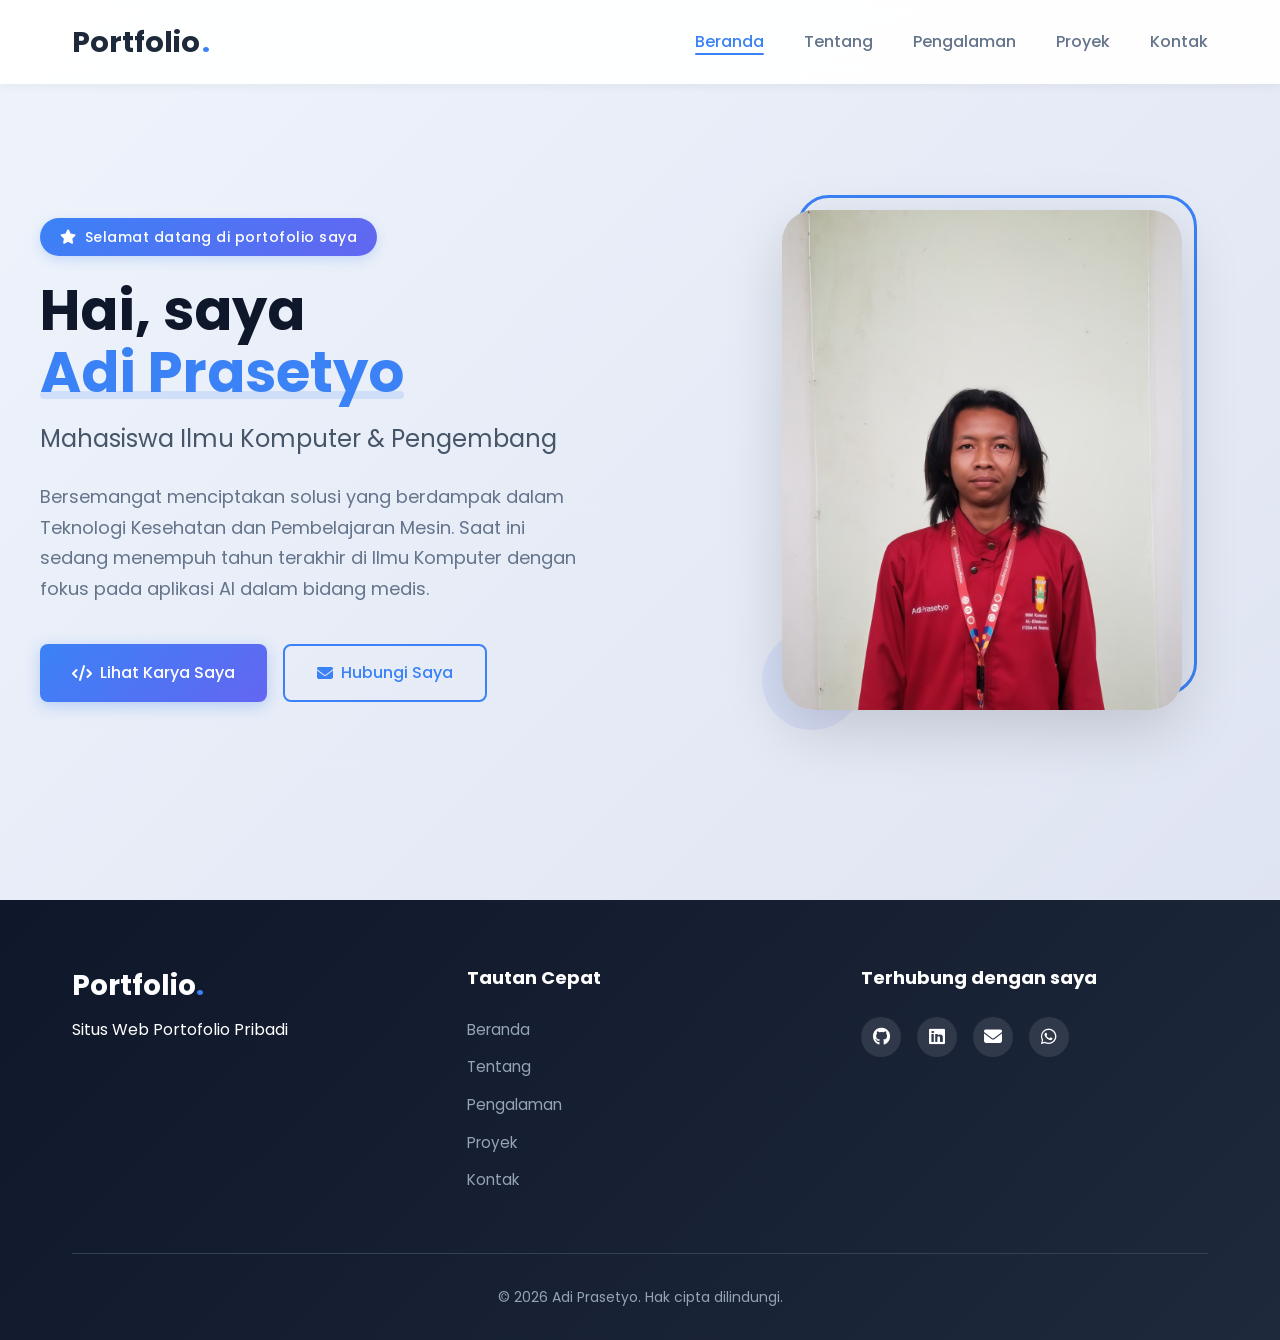
==== index.html @ 98495988 "Initial commit: portfolio website" ====
<!DOCTYPE html>
<html lang="en">
<head>
    <meta charset="UTF-8">
    <meta name="viewport" content="width=device-width, initial-scale=1.0">
    <title>Portfolio | Home</title>
    
    <!-- CSS Files -->
    <link rel="stylesheet" href="assets/css/style.css">
    <link rel="stylesheet" href="assets/css/responsive.css">
    
    <!-- Google Fonts -->
    <link rel="preconnect" href="https://fonts.googleapis.com">
    <link rel="preconnect" href="https://fonts.gstatic.com" crossorigin>
    <link href="https://fonts.googleapis.com/css2?family=Poppins:wght@300;400;500;600;700&family=Roboto:wght@300;400;500&display=swap" rel="stylesheet">
    
    <!-- Font Awesome Icons -->
    <link rel="stylesheet" href="https://cdnjs.cloudflare.com/ajax/libs/font-awesome/6.4.0/css/all.min.css">
    
    <style>
        /* Reset & Base Styles */
        * {
            margin: 0;
            padding: 0;
            box-sizing: border-box;
        }
        
        body {
            font-family: 'Poppins', sans-serif;
            background: linear-gradient(135deg, #f8fafc 0%, #e2e8f0 100%);
            min-height: 100vh;
            color: #1e293b;
            line-height: 1.6;
        }
        
        /* Navbar Styles */
        .navbar {
            position: fixed;
            top: 0;
            left: 0;
            width: 100%;
            background: rgba(255, 255, 255, 0.95);
            backdrop-filter: blur(10px);
            box-shadow: 0 2px 10px rgba(0, 0, 0, 0.05);
            z-index: 1000;
            padding: 1.2rem 0;
        }
        
        .nav-container {
            max-width: 1200px;
            margin: 0 auto;
            padding: 0 2rem;
            display: flex;
            justify-content: space-between;
            align-items: center;
        }
        
        .nav-logo {
            font-size: 1.8rem;
            font-weight: 700;
            color: #1e293b;
            text-decoration: none;
            display: flex;
            align-items: center;
        }
        
        .nav-logo span {
            color: #3b82f6;
            margin-left: 2px;
        }
        
        .nav-menu {
            display: flex;
            list-style: none;
            gap: 2.5rem;
            align-items: center;
        }
        
        .nav-item {
            position: relative;
        }
        
        .nav-link {
            color: #64748b;
            text-decoration: none;
            font-weight: 500;
            font-size: 1rem;
            padding: 0.5rem 0;
            transition: color 0.3s ease;
        }
        
        .nav-link:hover {
            color: #3b82f6;
        }
        
        .nav-link.active {
            color: #3b82f6;
        }
        
        .nav-link.active::after {
            content: '';
            position: absolute;
            bottom: 0;
            left: 0;
            width: 100%;
            height: 2px;
            background-color: #3b82f6;
            border-radius: 2px;
        }
        
        .hamburger {
            display: none;
            cursor: pointer;
            background: none;
            border: none;
            padding: 5px;
        }
        
        .bar {
            display: block;
            width: 25px;
            height: 3px;
            margin: 5px auto;
            background-color: #475569;
            transition: all 0.3s ease;
        }
        
        /* Hero Section */
        .hero {
            min-height: 100vh;
            display: flex;
            align-items: center;
            padding: 100px 2rem 80px;
            position: relative;
            overflow: hidden;
        }
        
        .hero::before {
            content: '';
            position: absolute;
            top: 0;
            left: 0;
            right: 0;
            bottom: 0;
            background: linear-gradient(135deg, rgba(59, 130, 246, 0.05) 0%, rgba(99, 102, 241, 0.05) 100%);
            z-index: -1;
        }
        
        .hero-container {
            max-width: 1200px;
            margin: 0 auto;
            width: 100%;
            display: grid;
            grid-template-columns: 1.2fr 1fr;
            gap: 4rem;
            align-items: center;
        }
        
        .hero-content {
            max-width: 600px;
        }
        
        .welcome-badge {
            display: inline-flex;
            align-items: center;
            background: linear-gradient(135deg, #3b82f6, #6366f1);
            color: white;
            padding: 0.5rem 1.25rem;
            border-radius: 2rem;
            font-size: 0.875rem;
            font-weight: 500;
            margin-bottom: 1.5rem;
            letter-spacing: 0.5px;
            box-shadow: 0 4px 12px rgba(59, 130, 246, 0.2);
        }
        
        .welcome-badge i {
            margin-right: 8px;
            font-size: 0.9rem;
        }
        
        .hero-title {
            font-size: 3.5rem;
            line-height: 1.1;
            margin-bottom: 1rem;
            color: #0f172a;
        }
        
        .hero-title .highlight {
            color: #3b82f6;
            position: relative;
            display: inline-block;
        }
        
        .hero-title .highlight::after {
            content: '';
            position: absolute;
            bottom: 5px;
            left: 0;
            width: 100%;
            height: 8px;
            background-color: rgba(59, 130, 246, 0.15);
            z-index: -1;
            border-radius: 4px;
        }
        
        .hero-subtitle {
            font-size: 1.5rem;
            color: #475569;
            font-weight: 400;
            margin-bottom: 1.5rem;
        }
        
        .hero-description {
            font-size: 1.125rem;
            line-height: 1.7;
            color: #64748b;
            margin-bottom: 2.5rem;
            max-width: 90%;
        }
        
        .hero-buttons {
            display: flex;
            gap: 1rem;
        }
        
        .btn {
            display: inline-flex;
            align-items: center;
            justify-content: center;
            padding: 0.875rem 2rem;
            border-radius: 0.5rem;
            font-weight: 500;
            font-size: 1rem;
            text-decoration: none;
            transition: all 0.3s ease;
            cursor: pointer;
            border: none;
            gap: 0.5rem;
        }
        
        .btn-primary {
            background: linear-gradient(135deg, #3b82f6, #6366f1);
            color: white;
            box-shadow: 0 4px 15px rgba(59, 130, 246, 0.3);
        }
        
        .btn-primary:hover {
            transform: translateY(-2px);
            box-shadow: 0 8px 25px rgba(59, 130, 246, 0.4);
        }
        
        .btn-secondary {
            background: transparent;
            color: #3b82f6;
            border: 2px solid #3b82f6;
        }
        
        .btn-secondary:hover {
            background: rgba(59, 130, 246, 0.05);
            transform: translateY(-2px);
        }
        
        /* Profile Image Section */
        .profile-container {
            position: relative;
            width: 100%;
            max-width: 400px;
            margin: 0 auto;
        }
        
        .profile-image-wrapper {
            position: relative;
            width: 100%;
            height: 500px;
            border-radius: 2rem;
            overflow: hidden;
            box-shadow: 0 20px 60px rgba(0, 0, 0, 0.15);
        }
        
        .profile-image {
            width: 100%;
            height: 100%;
            object-fit: cover;
            transition: transform 0.5s ease;
        }
        
        .profile-image-wrapper:hover .profile-image {
            transform: scale(1.05);
        }
        
        .profile-frame {
            position: absolute;
            top: -15px;
            right: -15px;
            width: 100%;
            height: 100%;
            border: 3px solid #3b82f6;
            border-radius: 2rem;
            z-index: -1;
        }
        
        .profile-decoration {
            position: absolute;
            bottom: -20px;
            left: -20px;
            width: 100px;
            height: 100px;
            background: linear-gradient(135deg, #3b82f6, #6366f1);
            border-radius: 50%;
            opacity: 0.1;
            z-index: -1;
        }
        
        /* Footer Styles */
        .footer {
            background: linear-gradient(135deg, #0f172a 0%, #1e293b 100%);
            color: white;
            padding: 4rem 0 2rem;
        }
        
        .footer-container {
            max-width: 1200px;
            margin: 0 auto;
            padding: 0 2rem;
        }
        
        .footer-content {
            display: grid;
            grid-template-columns: repeat(auto-fit, minmax(250px, 1fr));
            gap: 3rem;
            margin-bottom: 3rem;
        }
        
        .footer-logo {
            font-size: 1.75rem;
            font-weight: 700;
            color: white;
            text-decoration: none;
            display: block;
            margin-bottom: 0.5rem;
        }
        
        .footer-logo span {
            color: #3b82f6;
        }
        
        .footer-logo p {
            color: #94a3b8;
            font-size: 0.875rem;
        }
        
        .footer-links h3,
        .footer-social h3 {
            font-size: 1.125rem;
            margin-bottom: 1.5rem;
            color: white;
        }
        
        .footer-links ul {
            list-style: none;
            padding: 0;
        }
        
        .footer-links li {
            margin-bottom: 0.75rem;
        }
        
        .footer-links a {
            color: #94a3b8;
            text-decoration: none;
            transition: color 0.3s ease;
            font-size: 0.95rem;
        }
        
        .footer-links a:hover {
            color: white;
        }
        
        .social-icons {
            display: flex;
            gap: 1rem;
        }
        
        .social-icons a {
            display: flex;
            align-items: center;
            justify-content: center;
            width: 40px;
            height: 40px;
            background: rgba(255, 255, 255, 0.1);
            border-radius: 50%;
            color: white;
            font-size: 1.125rem;
            transition: all 0.3s ease;
            text-decoration: none;
        }
        
        .social-icons a:hover {
            background: #3b82f6;
            transform: translateY(-3px);
        }
        
        .footer-bottom {
            text-align: center;
            padding-top: 2rem;
            border-top: 1px solid #334155;
            color: #94a3b8;
            font-size: 0.875rem;
        }
        
        /* Responsive Styles */
        @media (max-width: 1024px) {
            .hero-container {
                gap: 3rem;
            }
            
            .hero-title {
                font-size: 3rem;
            }
            
            .profile-image-wrapper {
                height: 450px;
            }
        }
        
        @media (max-width: 768px) {
            .hero {
                padding: 120px 1.5rem 60px;
            }
            
            .hero-container {
                grid-template-columns: 1fr;
                text-align: center;
                gap: 3rem;
            }
            
            .hero-description {
                max-width: 100%;
                margin-left: auto;
                margin-right: auto;
            }
            
            .hero-buttons {
                justify-content: center;
                flex-wrap: wrap;
            }
            
            .profile-image-wrapper {
                height: 400px;
                max-width: 350px;
            }
            
            /* Mobile Navigation */
            .hamburger {
                display: block;
            }
            
            .hamburger.active .bar:nth-child(2) {
                opacity: 0;
            }
            
            .hamburger.active .bar:nth-child(1) {
                transform: translateY(8px) rotate(45deg);
            }
            
            .hamburger.active .bar:nth-child(3) {
                transform: translateY(-8px) rotate(-45deg);
            }
            
            .nav-menu {
                position: fixed;
                top: 70px;
                left: -100%;
                flex-direction: column;
                background: white;
                width: 100%;
                text-align: center;
                transition: 0.3s;
                box-shadow: 0 10px 27px rgba(0, 0, 0, 0.1);
                padding: 2rem 0;
                z-index: 999;
                gap: 0;
            }
            
            .nav-menu.active {
                left: 0;
            }
            
            .nav-item {
                margin: 1.5rem 0;
            }
        }
        
        @media (max-width: 480px) {
            .hero-title {
                font-size: 2.5rem;
            }
            
            .hero-subtitle {
                font-size: 1.25rem;
            }
            
            .hero-buttons {
                flex-direction: column;
                width: 100%;
                max-width: 300px;
                margin: 0 auto;
            }
            
            .btn {
                width: 100%;
            }
            
            .profile-image-wrapper {
                height: 350px;
                max-width: 300px;
            }
            
            .footer-content {
                grid-template-columns: 1fr;
                text-align: center;
            }
            
            .social-icons {
                justify-content: center;
            }
        }
    </style>
</head>

<body>
    <!-- Navigation Bar -->
    <nav class="navbar">
        <div class="nav-container">
            <a href="index.html" class="nav-logo">Portfolio<span>.</span></a>
            <ul class="nav-menu">
                <li class="nav-item"><a href="index.html" class="nav-link active">Beranda</a></li>
                <li class="nav-item"><a href="about.html" class="nav-link">Tentang</a></li>
                <li class="nav-item"><a href="experience.html" class="nav-link">Pengalaman</a></li>
                <li class="nav-item"><a href="project.html" class="nav-link">Proyek</a></li>
                <li class="nav-item"><a href="contact.html" class="nav-link">Kontak</a></li>
            </ul>
            <div class="hamburger">
                <span class="bar"></span>
                <span class="bar"></span>
                <span class="bar"></span>
            </div>
        </div>
    </nav>

    <!-- Hero Section -->
    <section class="hero">
        <div class="hero-container">
            <div class="hero-content">
                <div class="welcome-badge">
                    <i class="fas fa-star"></i> Selamat datang di portofolio saya
                </div>
                <h1 class="hero-title">
                    Hai, saya <span class="highlight">Adi Prasetyo</span>
                </h1>
                <h2 class="hero-subtitle">Mahasiswa Ilmu Komputer & Pengembang</h2>
                <p class="hero-description">
                    Bersemangat menciptakan solusi yang berdampak dalam Teknologi Kesehatan dan Pembelajaran Mesin. 
                    Saat ini sedang menempuh tahun terakhir di Ilmu Komputer dengan fokus pada aplikasi AI dalam bidang medis.
                </p>
                <div class="hero-buttons">
                    <a href="project.html" class="btn btn-primary">
                        <i class="fas fa-code"></i> Lihat Karya Saya
                    </a>
                    <a href="contact.html" class="btn btn-secondary">
                        <i class="fas fa-envelope"></i> Hubungi Saya
                    </a>
                </div>
            </div>
            <div class="profile-container">
                <div class="profile-image-wrapper">
                    <img src="assets/images/profile.jpg" alt="Adi Prasetyo - Foto Profil" class="profile-image">
                </div>
                <div class="profile-frame"></div>
                <div class="profile-decoration"></div>
            </div>
        </div>
    </section>

    <!-- Footer -->
    <footer class="footer">
        <div class="footer-container">
            <div class="footer-content">
                <div class="footer-brand">
                    <a href="index.html" class="footer-logo">Portfolio<span>.</span></a>
                    <p>Situs Web Portofolio Pribadi</p>
                </div>
                <div class="footer-links">
                    <h3>Tautan Cepat</h3>
                    <ul>
                        <li><a href="index.html">Beranda</a></li>
                        <li><a href="about.html">Tentang</a></li>
                        <li><a href="experience.html">Pengalaman</a></li>
                        <li><a href="project.html">Proyek</a></li>
                        <li><a href="contact.html">Kontak</a></li>
                    </ul>
                </div>
                <div class="footer-social">
                    <h3>Terhubung dengan saya</h3>
                    <div class="social-icons">
                        <a href="https://github.com" target="_blank"><i class="fab fa-github"></i></a>
                        <a href="https://linkedin.com" target="_blank"><i class="fab fa-linkedin"></i></a>
                        <a href="mailto:adi@example.com"><i class="fas fa-envelope"></i></a>
                        <a href="https://wa.me/1234567890" target="_blank"><i class="fab fa-whatsapp"></i></a>
                    </div>
                </div>
            </div>
            <div class="footer-bottom">
                <p>&copy; <span id="current-year">2023</span> Adi Prasetyo. Hak cipta dilindungi.</p>
            </div>
        </div>
    </footer>

    <!-- JavaScript -->
    <script>
        // Mobile Navigation Toggle
        const hamburger = document.querySelector('.hamburger');
        const navMenu = document.querySelector('.nav-menu');
        
        hamburger.addEventListener('click', () => {
            hamburger.classList.toggle('active');
            navMenu.classList.toggle('active');
        });
        
        // Close mobile menu when clicking on a link
        document.querySelectorAll('.nav-link').forEach(n => n.addEventListener('click', () => {
            hamburger.classList.remove('active');
            navMenu.classList.remove('active');
        }));
        
        // Set current year in footer
        document.getElementById('current-year').textContent = new Date().getFullYear();
        
        // Add scroll effect to navbar
        window.addEventListener('scroll', () => {
            const navbar = document.querySelector('.navbar');
            if (window.scrollY > 50) {
                navbar.style.boxShadow = '0 4px 20px rgba(0, 0, 0, 0.1)';
                navbar.style.background = 'rgba(255, 255, 255, 0.98)';
            } else {
                navbar.style.boxShadow = '0 2px 10px rgba(0, 0, 0, 0.05)';
                navbar.style.background = 'rgba(255, 255, 255, 0.95)';
            }
        });
        
        // Smooth scroll for anchor links
        document.querySelectorAll('a[href^="#"]').forEach(anchor => {
            anchor.addEventListener('click', function(e) {
                e.preventDefault();
                const targetId = this.getAttribute('href');
                if (targetId === '#') return;
                
                const targetElement = document.querySelector(targetId);
                if (targetElement) {
                    window.scrollTo({
                        top: targetElement.offsetTop - 80,
                        behavior: 'smooth'
                    });
                }
            });
        });
        
        // Add animation to profile image on load
        window.addEventListener('load', () => {
            const profileImage = document.querySelector('.profile-image-wrapper');
            profileImage.style.opacity = '0';
            profileImage.style.transform = 'translateX(20px)';
            
            setTimeout(() => {
                profileImage.style.transition = 'opacity 0.8s ease, transform 0.8s ease';
                profileImage.style.opacity = '1';
                profileImage.style.transform = 'translateX(0)';
            }, 300);
        });
        
        // Add loading animation for text
        document.addEventListener('DOMContentLoaded', () => {
            const heroTitle = document.querySelector('.hero-title');
            const heroSubtitle = document.querySelector('.hero-subtitle');
            const heroDescription = document.querySelector('.hero-description');
            
            // Reset initial state
            heroTitle.style.opacity = '0';
            heroTitle.style.transform = 'translateY(20px)';
            heroSubtitle.style.opacity = '0';
            heroSubtitle.style.transform = 'translateY(20px)';
            heroDescription.style.opacity = '0';
            heroDescription.style.transform = 'translateY(20px)';
            
            // Animate in sequence
            setTimeout(() => {
                heroTitle.style.transition = 'opacity 0.6s ease, transform 0.6s ease';
                heroTitle.style.opacity = '1';
                heroTitle.style.transform = 'translateY(0)';
            }, 100);
            
            setTimeout(() => {
                heroSubtitle.style.transition = 'opacity 0.6s ease, transform 0.6s ease';
                heroSubtitle.style.opacity = '1';
                heroSubtitle.style.transform = 'translateY(0)';
            }, 300);
            
            setTimeout(() => {
                heroDescription.style.transition = 'opacity 0.6s ease, transform 0.6s ease';
                heroDescription.style.opacity = '1';
                heroDescription.style.transform = 'translateY(0)';
            }, 500);
        });
    </script>
</body>
</html>
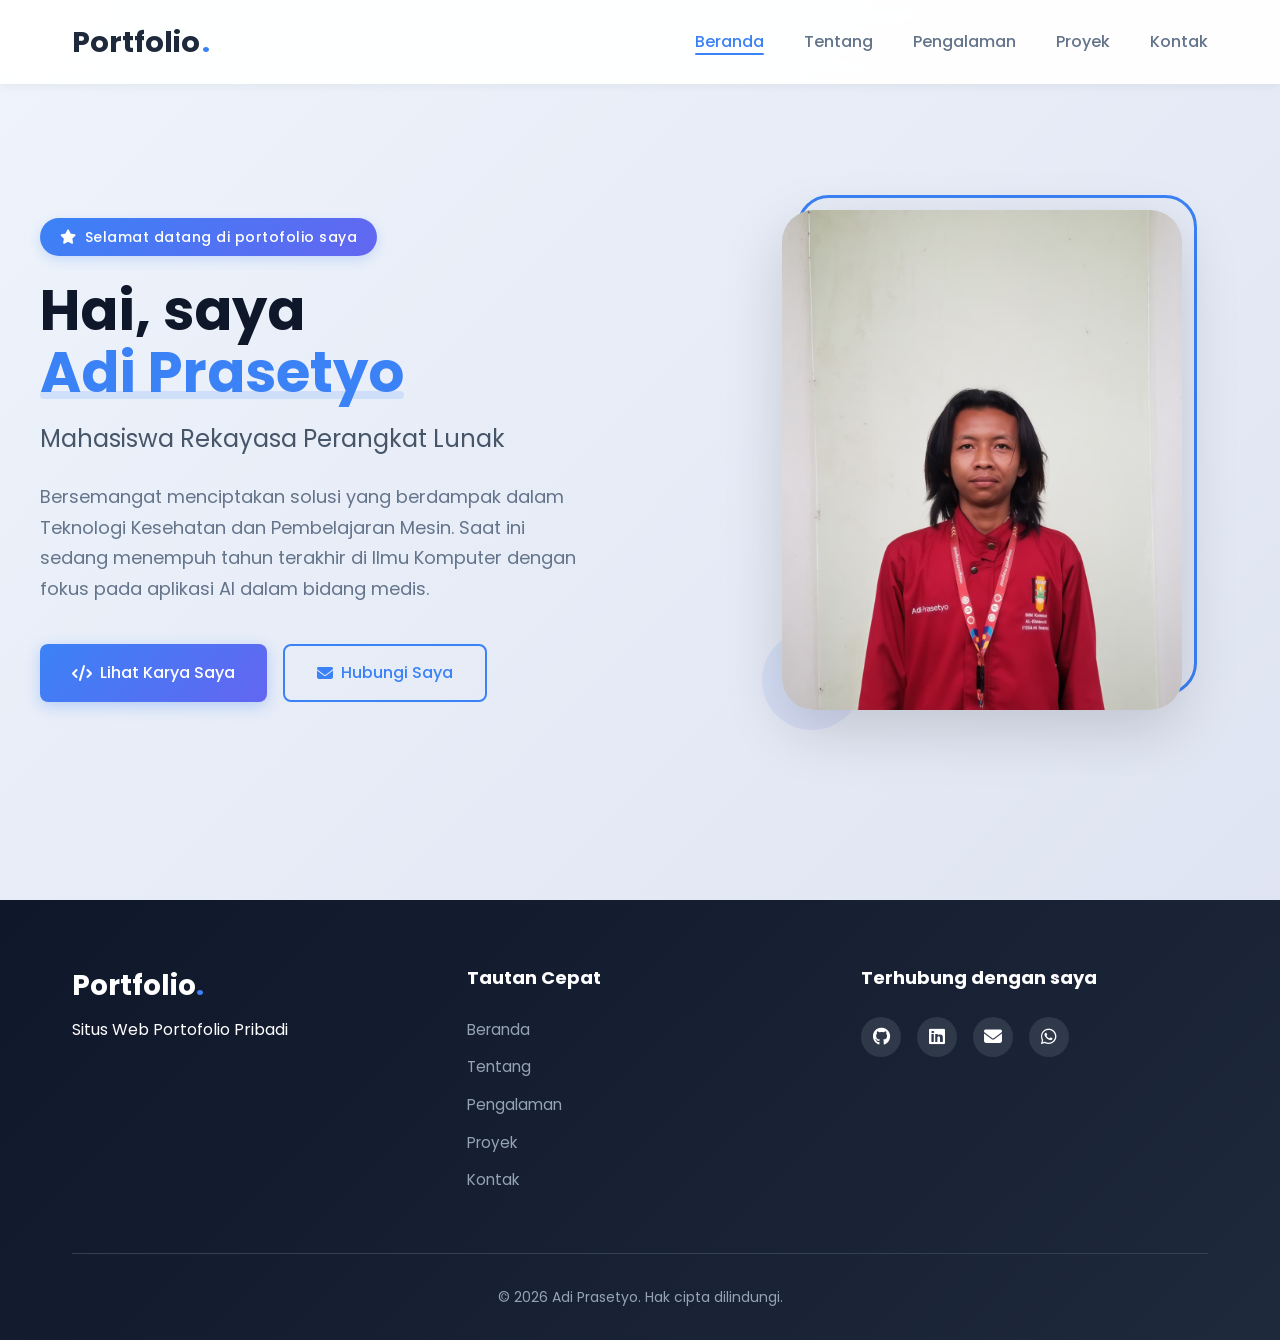
==== commit d8526ccf: "Test: simple index.html" ====
--- a/index.html
+++ b/index.html
@@ -7,7 +7,7 @@
     
     <!-- CSS Files -->
     <link rel="stylesheet" href="assets/css/style.css">
-    <link rel="stylesheet" href="assets/css/responsive.css">
+    <link rel="stylesheet" href="assets/assets/assets/css/responsive.css">
     
     <!-- Google Fonts -->
     <link rel="preconnect" href="https://fonts.googleapis.com">
@@ -559,7 +559,7 @@
                 <h1 class="hero-title">
                     Hai, saya <span class="highlight">Adi Prasetyo</span>
                 </h1>
-                <h2 class="hero-subtitle">Mahasiswa Ilmu Komputer & Pengembang</h2>
+                <h2 class="hero-subtitle">Mahasiswa Rekayasa Perangkat Lunak</h2>
                 <p class="hero-description">
                     Bersemangat menciptakan solusi yang berdampak dalam Teknologi Kesehatan dan Pembelajaran Mesin. 
                     Saat ini sedang menempuh tahun terakhir di Ilmu Komputer dengan fokus pada aplikasi AI dalam bidang medis.
@@ -714,4 +714,5 @@
         });
     </script>
 </body>
-</html>+</html>
+
